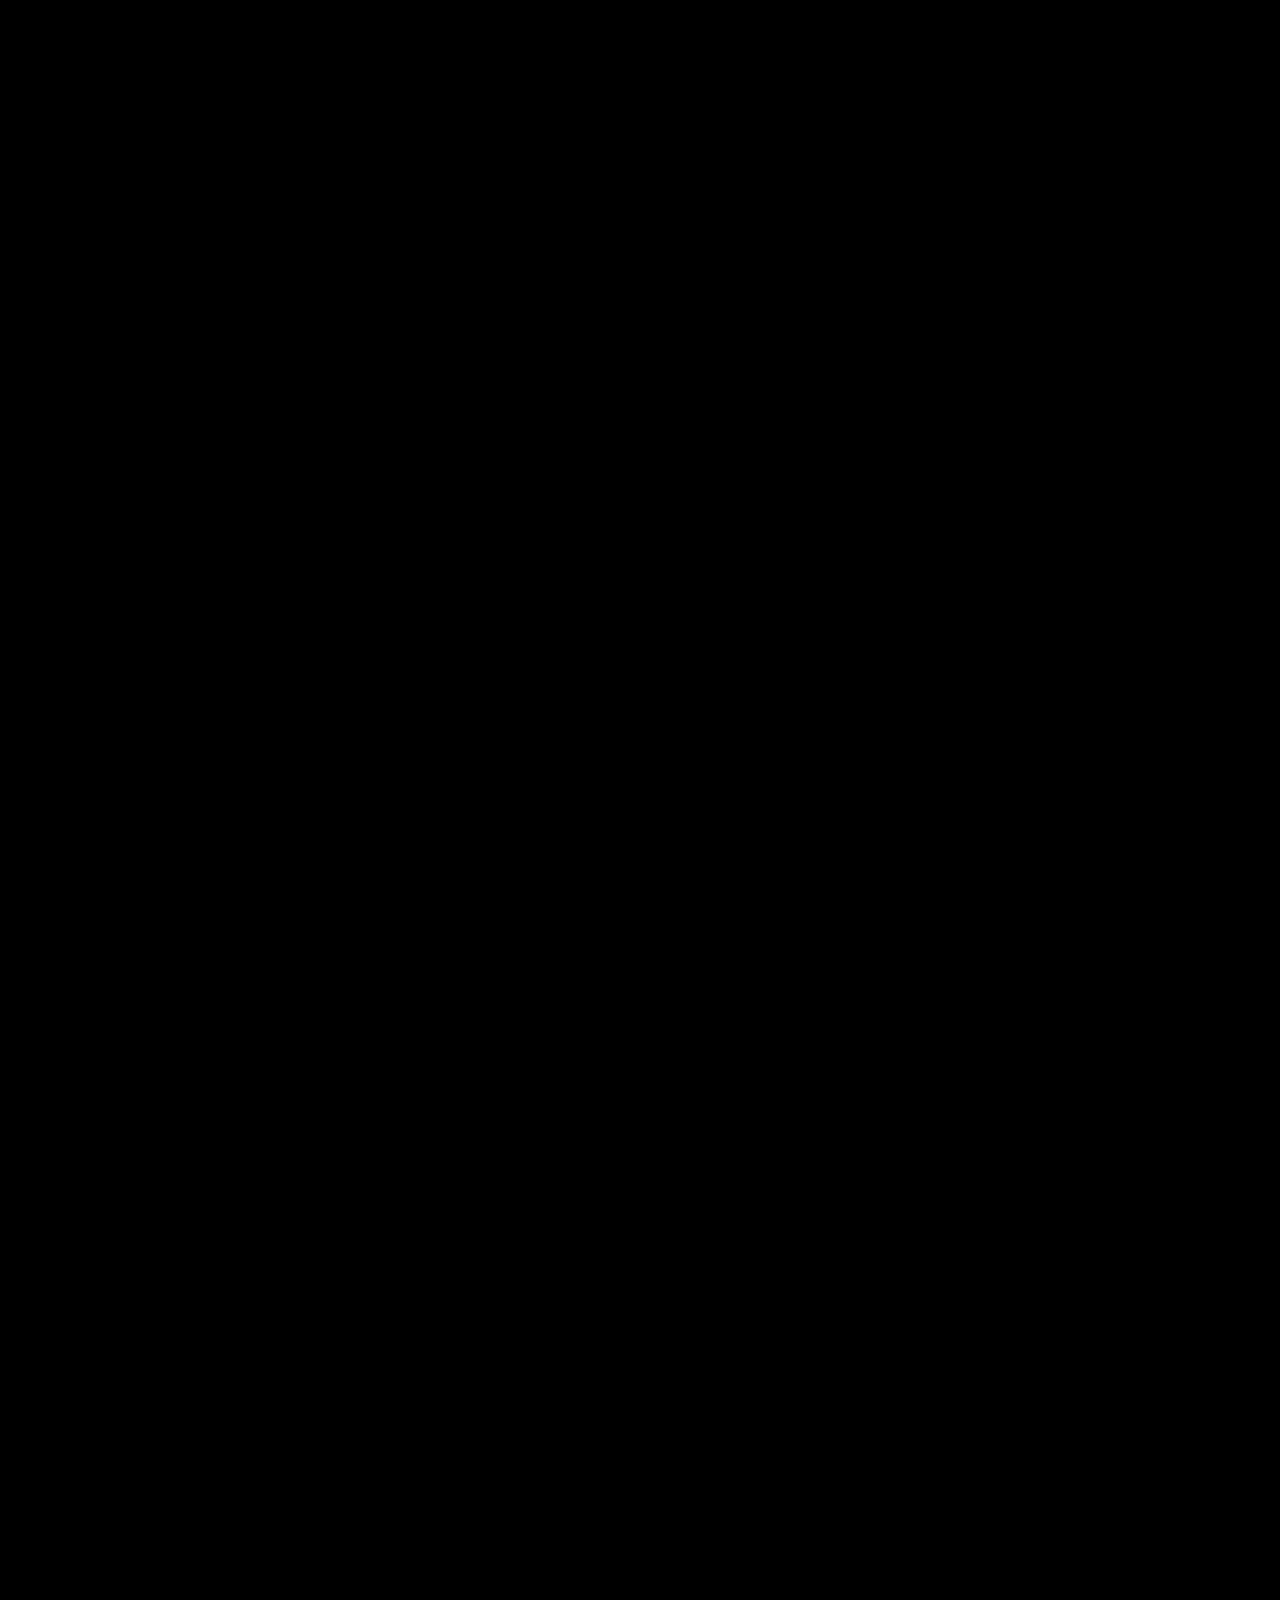
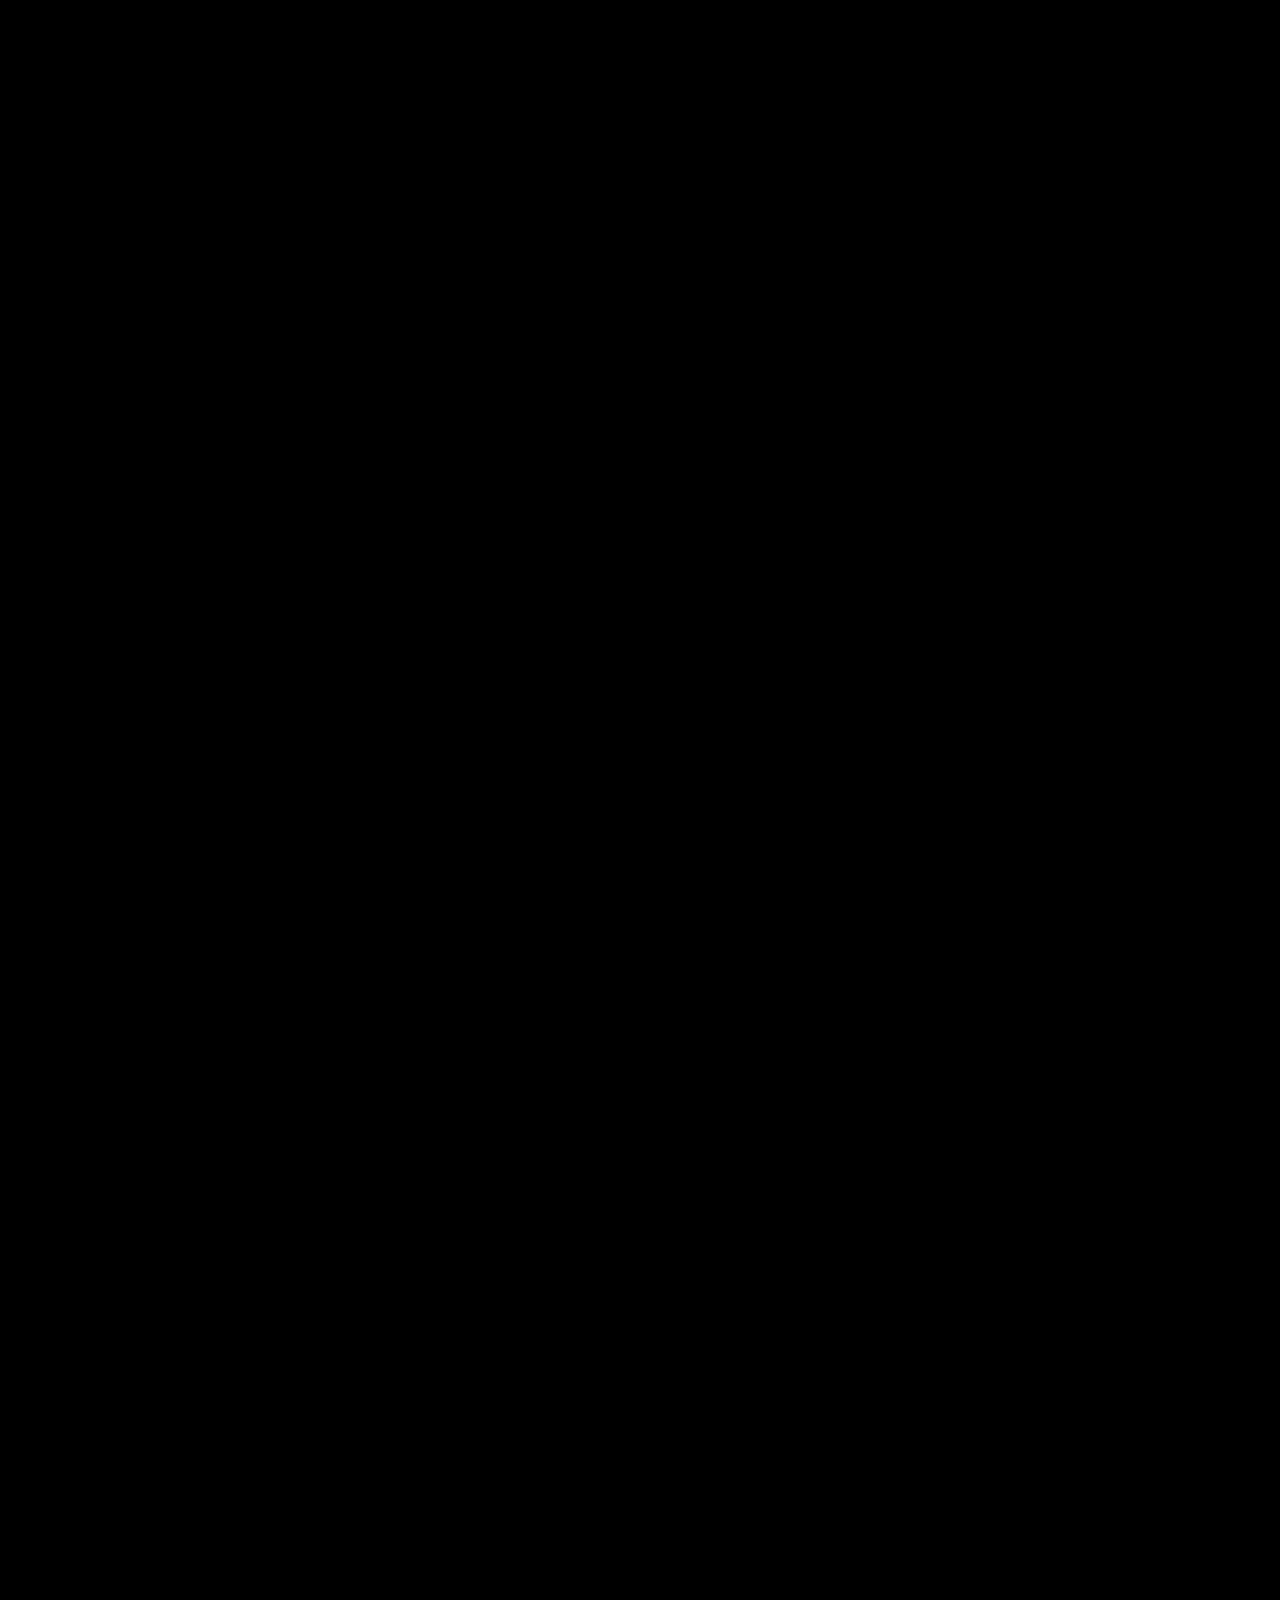
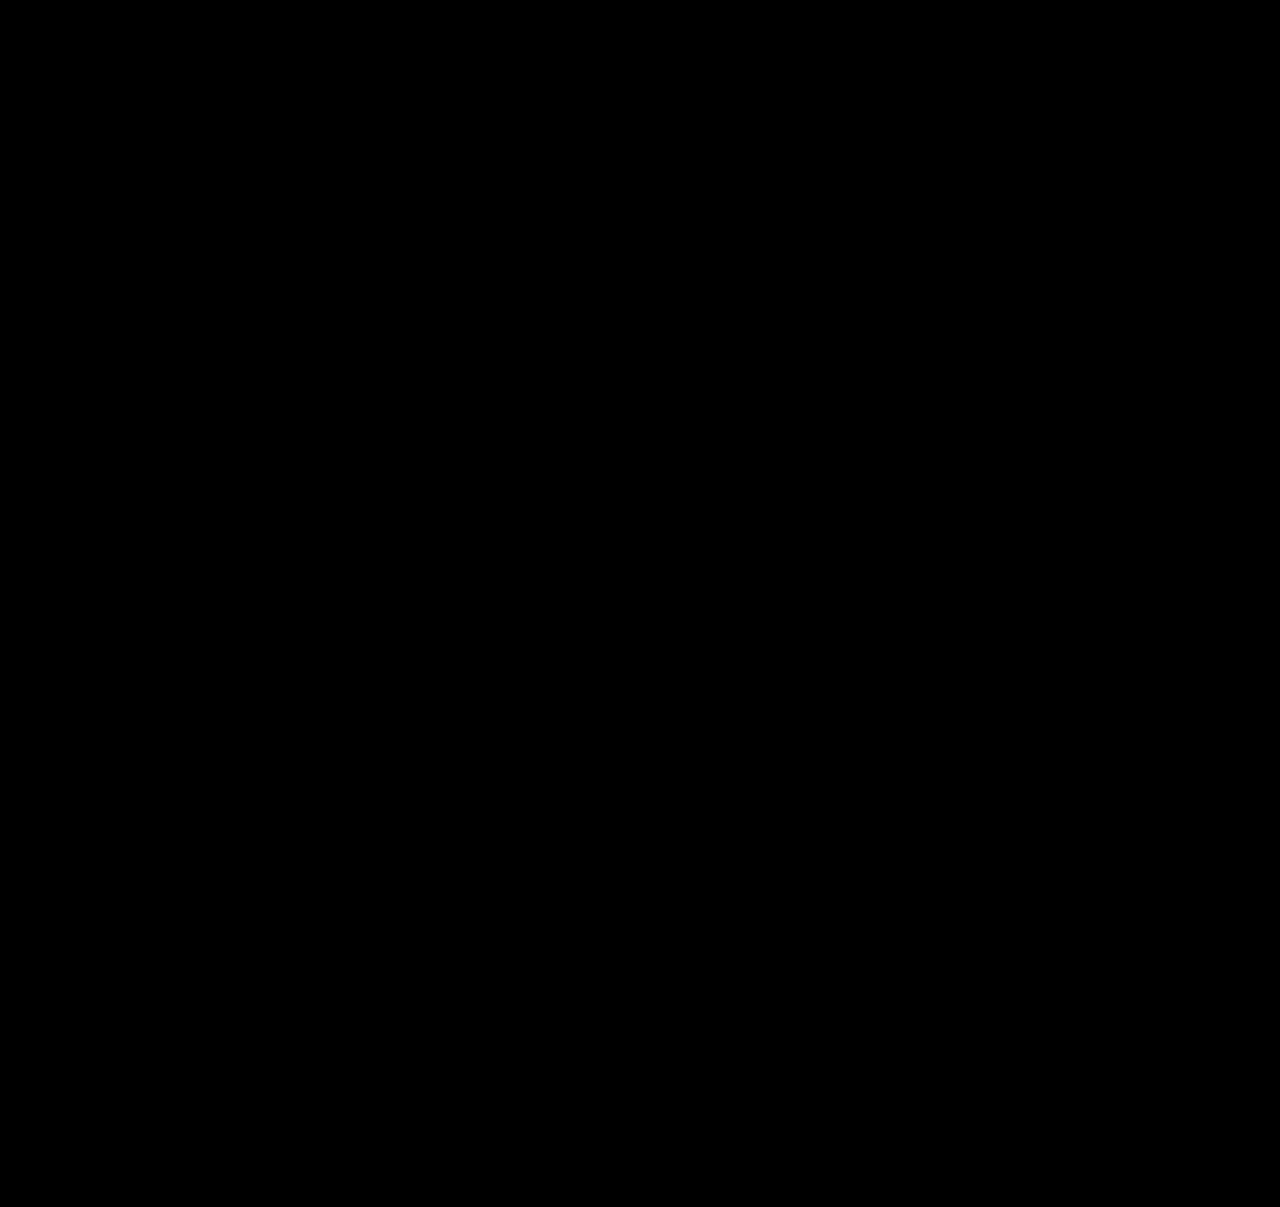
==== index.html @ d86c3831 "Upload Files" ====
<!DOCTYPE html>
<html lang="en">

<head>
  <meta charset="UTF-8">
  <meta name="viewport" content="width=device-width, initial-scale=1.0">
  <meta name="author" content="Mateusz Rak">
  <meta name="keywords" content="TAG1, TAG2, TAG3">
  <meta name="description" content="OPIS STRONY">
  <title>Document</title>
  <link href="https://cdn.jsdelivr.net/npm/bootstrap@5.0.2/dist/css/bootstrap.min.css" rel="stylesheet">
  <link rel="stylesheet" href="css/fontello.css">

  <link rel="stylesheet" href="css/main.css">
</head>

<body class="anim-showSlow">

  <!-- NAVBAR -->
  <nav class="navbar navbar-dark navbar-expand-md bg-black py-1">
    <div class="container-fluid align-items-start">

      <div class="d-flex align-items-end position-relative">
        <a class="navbar-brand pt-0 me-1 fs-4 text-white" href="#">RSITES</a>
        <span class="cube bg-main"></span>
      </div>

      <button class="navbar-toggler minus collpased" type="button" data-bs-toggle="collapse" data-bs-target="#navbarSupportedContent"
        aria-controls="navbarSupportedContent" aria-expanded="false" aria-label="Toggle navigation">
        <span class="navbar-toggler-icon"></span>
      </button>

      <div class="collapse navbar-collapse mt-3" id="navbarSupportedContent">

        <ul class="navbar-nav ms-auto mb-2 mb-lg-0">
          <li class="nav-item">
            <a class="nav-link active" role="button" data-bs-toggle="offcanvas" data-bs-target="#offcanvas-blog" aria-controls="offcanvas-blog">Blog</a>
          </li>
          <li class="nav-item">
            <a class="nav-link" href="#">Oferta</a>
          </li>
          <li class="nav-item dropdown">
            <a class="nav-link dropdown-toggle" role="button" data-bs-toggle="dropdown" aria-expanded="false">
              Projekty
            </a>
            <ul class="dropdown-menu dropdown-menu-dark bg-black">
              <li><a class="dropdown-item px-0 px-md-3" href="#">Strony Internetowe</a></li>
              <li><a class="dropdown-item px-0 px-md-3" href="#">Szablony email</a></li>
              <li><a class="dropdown-item px-0 px-md-3" href="#">Reklamy GoogleADS</a></li>
            </ul>
          </li>
          <li class="nav-item">
            <a class="nav-link" href="#contact-form-container">Kontakt</a>
          </li>
        </ul>
      </div>

    </div>
  </nav>


  <!-- HEADER ABOUT US 1/3 -->
  <header class="container-fluid overflow-hidden img-box img-box-scroll" style="background-image: url(images/header.jpg); background-position: 0 30%;">


    <div class="row py-5 bg-black-transparent insetShadow">

      <div class="col-12 col-sm-10 col-md-8 col-lg-7 col-xl-7 ps-4 py-5 mb-5">

        <h1 class="w-100">
          <div class="text-white display-3 fw-bolder">Chcesz się wyróżnić w <span class="text-main">internecie ?</span> </div>

          <p class="fs-5 mt-3 mt-md-0 text-secondary fw-light-bold"> 
            Trafiłeś w idealne miejsce! Zajmuje się designem i tworzeniem stron internetowych oraz stopek do wiadomości
            email od A do Z
          </p>
        </h1> 
      </div>

    </div>

  </header>

  <!-- ABOUT US 2/3 -->
  <article class="container-fluid mt-0 mt-md-5 py-5 pt-0 pt-md-5 overflow-hidden bg-black-gradient-2 " >
    <div class="row justify-content-center">

      <div class="col-12 col-sm-12 col-md-4 col-lg-5 px-0 px-md-3 position-relative">
        <img src="images/image1_0 (1).jpg" alt="" class="img-fluid rotated-img-0">
      </div>

      <article class="col-12 col-md-8 col-lg-7 px-4 pt-4 mt-3 mt-md-0">
        <h2 class="text-white display-3 fw-bolder"><span class="text-main">Gwarantuje</span> unikalny design swoich produktów</h2>
        <p class="text-secondary fw-light-bold fs-5">
          Twoja strona lub stopka zostanie zaprojektowana od podstaw a całość stworzę według twoich wskazówek i przesłanych 
          inspiracji gwarantuje że nie otrzymasz produktu z tzw gotowego szablonu.
        </p>
      </article>

    </div>
  </article>

  <!-- LAST WORK -->
  <section class="container-fluid mt-5 py-5 position-relative">

    <div class="absolut-block insetShadow bg-gradient bg-light z-0" style="transform: rotate(2deg);"></div>

    <div class="row position-relative z-1 py-4 px-3">
      <!-- CONTENT -->
      <div class="col-md-7 pe-4">
        <h3 class="text-black display-3 fw-bolder"><span class="text-main">Zobacz</span> ostatnie realizacje  moich stron i innych projektów</h3>
        <p class="text-secondary fs-5 mt-4 fw-light-bold">
          Przeglądaj moje prace za pomocą strzałek po bokach miniaturki. Kliknij w miniaturkę aby wyświetlić szczegóły każdego z projektów 
          i uzyskać dostęp do podglądu projektu lub linka do strony
        </p>
        <div class="d-flex w-75 mt-3">
          <div class="flex-fill rounded py-4 me-3" style="background-color: rgb(222, 222, 222);"></div>
          <div class="flex-fill rounded py-4 me-3" style="background-color: rgb(207, 207, 207);"></div>
          <div class="flex-fill rounded py-4 me-5" style="background-color: rgb(200, 200, 200);"></div>
        </div>
      </div>
      <!-- PREVIEW CAROUSEL-->
      <div class="col-md-5 mt-5 mt-md-0">
        <div id="carouselExampleControls" class="carousel slide carousel-dark" data-bs-ride="carousel">
          <div class="carousel-inner">

            <div class="carousel-item active">
              <div class="w-100 d-flex justify-content-center">
                <div class="img-box shadow" style="background-image: url(images/Bez\ tytułu.jpg);"></div>
              </div>
            </div>

            <div class="carousel-item">
              <div class="w-100 d-flex justify-content-center">
                <div class="img-box shadow" style="background-image: url(images/Bez\ tytułu.jpg);"></div>
              </div>
            </div>

            <div class="carousel-item">
              <div class="w-100 d-flex justify-content-center">
                <div class="img-box shadow" style="background-image: url(images/Bez\ tytułu.jpg);"></div>
              </div>
            </div>

         
          </div>
          <button class="carousel-control-prev" type="button" data-bs-target="#carouselExampleControls" data-bs-slide="prev">
            <span class="carousel-control-prev-icon" aria-hidden="true"></span>
            <span class="visually-hidden">Previous</span>
          </button>
          <button class="carousel-control-next" type="button" data-bs-target="#carouselExampleControls" data-bs-slide="next">
            <span class="carousel-control-next-icon" aria-hidden="true"></span>
            <span class="visually-hidden">Next</span>
          </button>
        </div>
      </div>
    </div>

  </section>

  <!-- TESTIMONIALS -->
  <section class="container-fluid bg-black-gradient-2 py-5 ">
    <!-- TITLE -->
    <div class="row px-2">
      <div class="col-12 col-md-8 col-lg-7">
        <h4 class="text-white display-3 fw-bolder"><span class="text-main">Opinie</span> naszych klientów mówią same za siebie!</h4>
      </div>
    </div>
    <!-- CONTENT -->
    <div class="row pb-5 justify-content-around">

        <div class="col-12 col-md-5 mt-5 mt-md-4 ">
          <div class="testimonial fs-4 text-secondary ">
            “Kreatywni, zaangażowani i profesjonalni. Świetny i miły kontakt. Gorąco polecam!”
            <div class="d-flex mt-1 align-items-center">
              <div class="img-box " style="background-image: url(images/girl-4660954_640.jpg);"></div>
              <div class="ms-2">
                <span class="fs-6 ">Agata Jakas</span>
                <div class="fs-6 text-muted" style="line-height: 80%;">Restauracja GoEat</div>
              </div>
            </div>
          </div>
        </div>

        <div class="col-12 col-md-5 mt-5 mt-md-4">
          <div class="testimonial fs-4 text-secondary">
            “Kreatywni, zaangażowani i profesjonalni. Świetny i miły kontakt. Gorąco polecam!”
            <div class="d-flex mt-1 align-items-center">
              <div class="img-box" style="background-image: url(images/girl-4660954_640.jpg);"></div>
              <div class="ms-2">
                <span class="fs-6">Agata Jakas</span>
                <div class="fs-6 text-muted" style="line-height: 80%;">Restauracja GoEat</div>
              </div>
            </div>
          </div>
        </div>

        <div class="col-12 col-md-5 mt-5">
          <div class="testimonial fs-4 text-secondary">
            “Kreatywni, zaangażowani i profesjonalni. Świetny i miły kontakt. Gorąco polecam!”
            <div class="d-flex mt-1 align-items-center">
              <div class="img-box" style="background-image: url(images/girl-4660954_640.jpg);"></div>
              <div class="ms-2">
                <span class="fs-6">Agata Jakas</span>
                <div class="fs-6 text-muted" style="line-height: 80%;">Restauracja GoEat</div>
              </div>
            </div>
          </div>
        </div>

        <div class="col-12 col-md-5 mt-5">
          <div class="testimonial fs-4 text-secondary">
            “Kreatywni, zaangażowani i profesjonalni. Świetny i miły kontakt. Gorąco polecam!”
            <div class="d-flex mt-1 align-items-center">
              <div class="img-box" style="background-image: url(images/girl-4660954_640.jpg);"></div>
              <div class="ms-2">
                <span class="fs-6">Agata Jakas</span>
                <div class="fs-6 text-muted" style="line-height: 80%;">Restauracja GoEat</div>
              </div>
            </div>
          </div>
        </div>
    </div>

  </section>

 <!-- ABOUT US 3/3 -->
  <section class="container-fluid position-relative z-1 pb-5">
    <div class="absolut-block insetShadow bg-gradient bg-light z-0" style="transform: rotate(-2deg);"></div>
    <div class="row position-relative z-1">
      <div class="col-md-6 col-lg-6"> 
        <img src="images/web-development-8734249_640.png" alt="" class="ms-auto img-fluid" style="margin-top: -45px;">
      </div>
      <div class="col-md-6 col-lg-5">
        <h5 class="text-black display-3 fw-bolder"><span class="text-main">Intuicyjna</span> obsługa moich produktów</h5>
        <p class="text-secondary fw-light-bold fs-5 mt-4">
          Swoje strony buduję na popularnych silnikach takich jak wordpress lub prestashop dzięki 
          temu z łatwością będziesz mógł redagować ich treść.
        </p>
      </div>
    </div>
      
  </section>

  <!-- CONTACT -->
  <section class="container-fluid py-5 position-relative img-box" style="background-image: url(images/image1_0.jpg); margin-top: -20px;" id="contact-form-container">
    <div class="absolut-block insetShadow z-0 bg-black-transparent"></div>
    <div class="row position-relative py-5 px-2 px-md-5 z-1">
      <!-- TITLE -->
      <div class="col-md-7 col-lg-6 col-xl-5 mb-4 mb-md-0">
        <div>
          <h6 class="text-white display-3 fw-bolder">Masz więcej <span class="text-main">pytań ?</span></h6>
          <p class="text-secondary fw-light-bold fs-5 mt-3">
            Skontaktuj się ze mną poprzez formularz kontaktowy a odpowiem ci najszybciej jak tylko będe mógł.
             Jeżeli chcesz abym do ciebie zadzwonił podaj w formularzu swój numer telefonu
          </p>
        </div>
        <div class="mt-4">
          <span class="text-white display-3 fw-bolder mt-5">Inne formy <span class="text-main">kontaktu</span></span>
          
          <a class="icon-phone-squared text-decoration-none d-block text-gray-dark fw-light-bold fs-5 mt-2" href="#">+48 530 097 542</a>
          <a class="icon-mail text-decoration-none d-block text-gray-dark fw-light-bold fs-5 mt-2" href="#">kontakt@rsides.pl</a>
          <a class="icon-location text-decoration-none d-block text-gray-dark fw-light-bold fs-5 mt-2" href="#">Staroszkolna 29b/22 59-700 Bolesławiec.</a>
          
        </div>
      </div>
      <!-- FORM -->
      <div class="col-md-5 col-lg-6 col-xl-7 p-4">
        <form action="sendmsg" method="post" class="row" id="contact-form">

          <div class="col-12">
            <label for="input-contact-name" class="visually-hidden">Imię lub nazwa firmy</label>
            <input type="text" class="form-control form-control-lg" id="input-contact-name" placeholder="Imię / Nazwa firmy">
          </div>

          <div class="col-12 mt-4">
            <label for="input-contact-name" class="visually-hidden">Twój adres email</label>
            <input type="mail" class="form-control form-control-lg" id="input-contact-name" placeholder="Twój adres email">
          </div>

          <div class="col-12 mt-4">
            <label for="input-contact-name" class="visually-hidden">( Opcjonalnie ) Twój numer telefonu</label>
            <input type="number" class="form-control form-control-lg" id="input-contact-name" placeholder="Twój numer telefonu (opcjonalnie)">
          </div>
        

          <div class="col-12 mt-4">
            <label for="exampleFormControlTextarea1" class="visually-hidden">Example textarea</label>
            <textarea class="form-control form-control-lg" id="exampleFormControlTextarea1" rows="7" placeholder="Wiadomość"></textarea>
          </div>

          <div class="col-12 mt-4">
            <div class="form-check">
              <input class="form-check-input" type="checkbox" value="" id="flexCheckDefault">
              <label class="form-check-label" for="flexCheckDefault">
                <div class="text-light">Akceptuje Regulamin</div>
                <div class="text-muted">Klikjąc przycisk wyślij potwierdzam że zapoznałem się z <a href="#" class="text-main">regulaminem prywatności</a></div>
              </label>
            </div>
          </div>

          <div class="col-12">
            <button class="ms-auto mt-3 d-block px-4 btn btn-lg bg-main text-light" type="submit">Wyślij</button>
          </div>

        </form>
      </div>
    </div>
  </section>

  <!-- FOOTER -->
  <footer class="container-fluid bg-black bg-black-gradient-2 pt-5 px-3">
    <div class="row flex-wrap-reverse">

      <div class="col-md-5 mt-5 mt-md-0">
        <div class="row">
          <div class="col-12 pt-3 ps-2 d-flex justify-content-around text-light">
              <!-- Nav 1 -->
              <div class="d-flex flex-column">
                <p class="text-gray-light">Ważne linki</p>
                <a href="#" class="text-gray-dark text-decoration-none">Polityka Prywatności</a>
                <a href="#" class="text-gray-dark text-decoration-none">Polityka cookies</a>
                <a href="#" class="text-gray-dark text-decoration-none">Ustawienia cookies</a>
                <a href="#" class="text-gray-dark text-decoration-none">Cennik</a>
              </div>
              <!-- Nav 2 -->
              <div class="d-flex flex-column">
                <p class="text-gray-light">Odkrywaj Dalej</p>
                <a href="#" class="text-gray-dark text-decoration-none">Blog</a>
                <a href="#" class="text-gray-dark text-decoration-none">Projekty</a>
                <a href="#" class="text-gray-dark text-decoration-none">Oferta</a>
                <a href="#" class="text-gray-dark text-decoration-none">Współpraca</a>
              </div>
          </div>
          <div class="col-12 mt-5 text-center">
            <div class="fs-4 text-gray-light mb-2">Znajdź mnie na...</div>
            <a href="#" class="icon-facebook-circled text-light text-decoration-none social-icon"></a>
            <a href="#" class="icon-instagram-circled text-light text-decoration-none social-icon"></a>
            <a href="#" class="icon-pinterest-circled text-light text-decoration-none social-icon"></a>
            <a href="#" class="icon-linkedin-circled text-light text-decoration-none social-icon"></a>
            <a href="#" class="icon-github-circled text-light text-decoration-none social-icon"></a>
          </div>
        </div>
      </div>
    
      <div class="col-md-6 ms-auto">
        <div class="text-white display-5 fw-bolder">Najczęściej zadawane <span class="text-main">pytania</span></div>
        <div class="accordion mt-3" id="accordionExample">
          <div class="accordion-item bg-transparent text-light">
            <h2 class="accordion-header" id="headingOne">
              <button class="accordion-button collapsed" type="button" data-bs-toggle="collapse" data-bs-target="#collapseOne" aria-expanded="false" aria-controls="collapseOne">
                Jak długo trwa realizacja?
              </button>
            </h2>
            <div id="collapseOne" class="accordion-collapse collapse" aria-labelledby="headingOne" data-bs-parent="#accordionExample">
              <div class="accordion-body">
                <strong>This is the first item's accordion body.</strong> It is shown by default, until the collapse plugin adds the appropriate classes that we use to style each element. These classes control the overall appearance, as well as the showing and hiding via CSS transitions. You can modify any of this with custom CSS or overriding our default variables. It's also worth noting that just about any HTML can go within the <code>.accordion-body</code>, though the transition does limit overflow.
              </div>
            </div>
          </div>

          <div class="accordion-item mt-2 bg-transparent text-light">
            <h2 class="accordion-header" id="headingTwo">
              <button class="accordion-button collapsed" type="button" data-bs-toggle="collapse" data-bs-target="#collapseTwo" aria-expanded="false" aria-controls="collapseTwo">
                Ile kosztują moje usługi?
              </button>
            </h2>
            <div id="collapseTwo" class="accordion-collapse collapse" aria-labelledby="headingTwo" data-bs-parent="#accordionExample">
              <div class="accordion-body">
                <strong>This is the second item's accordion body.</strong> It is hidden by default, until the collapse plugin adds the appropriate classes that we use to style each element. These classes control the overall appearance, as well as the showing and hiding via CSS transitions. You can modify any of this with custom CSS or overriding our default variables. It's also worth noting that just about any HTML can go within the <code>.accordion-body</code>, though the transition does limit overflow.
              </div>
            </div>
          </div>

          <div class="accordion-item mt-2 bg-transparent text-light">
            <h2 class="accordion-header" id="headingThree">
              <button class="accordion-button collapsed" type="button" data-bs-toggle="collapse" data-bs-target="#collapseThree" aria-expanded="false" aria-controls="collapseThree">
                Czy otrzymam kilka propozycji wyglądu finalnego produktu?
              </button>
            </h2>
            <div id="collapseThree" class="accordion-collapse collapse" aria-labelledby="headingThree" data-bs-parent="#accordionExample">
              <div class="accordion-body">
                <strong>This is the third item's accordion body.</strong> It is hidden by default, until the collapse plugin adds the appropriate classes that we use to style each element. These classes control the overall appearance, as well as the showing and hiding via CSS transitions. You can modify any of this with custom CSS or overriding our default variables. It's also worth noting that just about any HTML can go within the <code>.accordion-body</code>, though the transition does limit overflow.
              </div>
            </div>
          </div>

          <div class="accordion-item mt-2 bg-transparent text-light">
            <h2 class="accordion-header" id="headingFour">
              <button class="accordion-button collapsed" type="button" data-bs-toggle="collapse" data-bs-target="#collapseFour" aria-expanded="false" aria-controls="collapseFour">
                Czy moje produkty są responsywne?
              </button>
            </h2>
            <div id="collapseFour" class="accordion-collapse collapse" aria-labelledby="headingFour" data-bs-parent="#accordionExample">
              <div class="accordion-body">
                <strong>This is the third item's accordion body.</strong> It is hidden by default, until the collapse plugin adds the appropriate classes that we use to style each element. These classes control the overall appearance, as well as the showing and hiding via CSS transitions. You can modify any of this with custom CSS or overriding our default variables. It's also worth noting that just about any HTML can go within the <code>.accordion-body</code>, though the transition does limit overflow.
              </div>
            </div>
          </div>

        </div>
      </div>

    </div>
    <div class="row">
      <div class="col-12 border-top py-2 mt-3 text-center text-muted">
        RSITES 2024 ALL RIGHTS RESERVED
      </div>
    </div>


  </footer>

  <!-- OFFCANVAS - BLOG -->
  <div class="offcanvas  offcanvas-end bg-black-gradient-2 insetShadow" tabindex="-1" id="offcanvas-blog" aria-labelledby="offcanvas-blog-label">
    <div class="offcanvas-header">
      <h5 id="offcanvas-blog-label" class="fs-5 fw-bold text-light"><span class="text-main">Ostatnie</span> posty z mojego bloga</h5>
      <button type="button" class="btn-close text-reset bg-dark" data-bs-dismiss="offcanvas" aria-label="Close"></button>
    </div>
    <div class="offcanvas-body">

      <div class="w-100 px-2 py-3 border-bottom border-secondary">
        <div class="container-fluid">
          <div class="row">
            <div class="col-4">
              <img src="images/image0_0.jpg" alt="" class="img-fluid">
            </div>
            <div class="col-8">
              <figure>
                <blockquote class="blockquote">
                  <p class="text-light">Czym jest Wordpress?</p>
                </blockquote>
                <figcaption class="blockquote-footer">
                  Poznaj najpopularniejszego CMS na świecie który na codzień ułatwi twoje zarządzanie stroną! <a href="#" class="text-gray-dark">Czytaj dalej</a>
                </figcaption>
              </figure>
            </div>
          </div>
        </div>
      </div>

      <div class="w-100 px-2 py-3 border-bottom  border-secondary">
        <div class="container-fluid">
          <div class="row">
            <div class="col-4">
              <img src="images/image1_0 (1).jpg" alt="" class="img-fluid">
            </div>
            <div class="col-8">
              <figure>
                <blockquote class="blockquote">
                  <p class="text-light">Czym jest Wordpress?</p>
                </blockquote>
                <figcaption class="blockquote-footer">
                  Poznaj najpopularniejszego CMS na świecie który na codzień ułatwi twoje zarządzanie stroną! <a href="#" class="text-gray-dark">Czytaj dalej</a>
                </figcaption>
              </figure>
            </div>
          </div>
        </div>
      </div>


      <div class="w-100 px-2 py-3 border-bottom  border-secondary">
        <div class="container-fluid">
          <div class="row">
            <div class="col-4">
              <img src="images/image1_0.jpg" alt="" class="img-fluid">
            </div>
            <div class="col-8">
              <figure>
                <blockquote class="blockquote">
                  <p class="text-light">Czym jest Wordpress?</p>
                </blockquote>
                <figcaption class="blockquote-footer">
                  Poznaj najpopularniejszego CMS na świecie który na codzień ułatwi twoje zarządzanie stroną! <a href="#" class="text-gray-dark">Czytaj dalej</a>
                </figcaption>
              </figure>
            </div>
          </div>
        </div>
      </div>



    </div>
  </div>

  <script src="https://cdn.jsdelivr.net/npm/bootstrap@5.0.2/dist/js/bootstrap.bundle.min.js"></script>
</body>

</html>
---- css/fontello.css ----
@font-face {
  font-family: 'fontello';
  src: url('../font/fontello.eot?12755899');
  src: url('../font/fontello.eot?12755899#iefix') format('embedded-opentype'),
       url('../font/fontello.woff2?12755899') format('woff2'),
       url('../font/fontello.woff?12755899') format('woff'),
       url('../font/fontello.ttf?12755899') format('truetype'),
       url('../font/fontello.svg?12755899#fontello') format('svg');
  font-weight: normal;
  font-style: normal;
}
/* Chrome hack: SVG is rendered more smooth in Windozze. 100% magic, uncomment if you need it. */
/* Note, that will break hinting! In other OS-es font will be not as sharp as it could be */
/*
@media screen and (-webkit-min-device-pixel-ratio:0) {
  @font-face {
    font-family: 'fontello';
    src: url('../font/fontello.svg?12755899#fontello') format('svg');
  }
}
*/
[class^="icon-"]:before, [class*=" icon-"]:before {
  font-family: "fontello";
  font-style: normal;
  font-weight: normal;
  speak: never;

  display: inline-block;
  text-decoration: inherit;
  width: 1em;
  margin-right: .2em;
  text-align: center;
  /* opacity: .8; */

  /* For safety - reset parent styles, that can break glyph codes*/
  font-variant: normal;
  text-transform: none;

  /* fix buttons height, for twitter bootstrap */
  line-height: 1em;

  /* Animation center compensation - margins should be symmetric */
  /* remove if not needed */
  margin-left: .2em;

  /* you can be more comfortable with increased icons size */
  /* font-size: 120%; */

  /* Font smoothing. That was taken from TWBS */
  -webkit-font-smoothing: antialiased;
  -moz-osx-font-smoothing: grayscale;

  /* Uncomment for 3D effect */
  /* text-shadow: 1px 1px 1px rgba(127, 127, 127, 0.3); */
}

.icon-mail:before { content: '\e800'; } /* '' */
.icon-location:before { content: '\e801'; } /* '' */
.icon-instagram-circled:before { content: '\f05e'; } /* '' */
.icon-phone-squared:before { content: '\f098'; } /* '' */
.icon-github-circled:before { content: '\f301'; } /* '' */
.icon-facebook-circled:before { content: '\f30d'; } /* '' */
.icon-pinterest-circled:before { content: '\f313'; } /* '' */
.icon-linkedin-circled:before { content: '\f319'; } /* '' */
---- css/main.css ----
/* MAIN */
body {
    background-color: #000000;
    overflow-x: hidden;
    max-width: 100% !important;
}


/* NAVABAR */
.navbar .navbar-brand {
    font-weight: 900 !important;
}

.navbar-nav .nav-item .nav-link {
    color: #fff !important;
    font-weight: 600;
    transition: all .3s ease-in-out;
}

.navbar-nav .nav-item .nav-link:hover {
    color: #10B89B !important;
}

.navbar-toggler{
    border: none;
}

.navbar-toggler:focus {
    text-decoration: none;
    outline: 0;
    box-shadow: none;
}

/* PORTFOLIO */
.carousel-item .img-box {
    width: 320px;
    height: 480px;
}

/* TESTIMONIALS */
.testimonial .img-box {
    width: 38px;
    height: 38px;
    border-radius: 50%;
}

/* CONTACT */
#contact-form input[type='number'] {
    appearance: none;
    -moz-appearance: none;
    -webkit-appearance: none;
}

#contact-form input[type='number']::-webkit-inner-spin-button {
    appearance: none;
}

#contact-form input {
    background-color: rgba(255, 255, 255, 0.8);
    border: none;
    color: #313131;
}

#contact-form textarea {
    background-color: rgba(255, 255, 255, 0.8);
    border: none;
    color: #313131;
}

#contact-form input:focus {
    box-shadow: 0 0 0 .25rem rgba(16, 184, 156, 0.45);
}

#contact-form input[type='checkbox']:checked {
    background-color: #10B89B;
}

#contact-form textarea:focus {
    box-shadow: 0 0 0 .25rem rgba(16, 184, 156, 0.45);
}

/* footer */


.social-icon {
    font-size: 45px;
    border-radius: 50%;
    transition: all .3s ease-in-out;
}

.social-icon:hover {
    color: #18a48d !important;
}

.accordion-button{
    background-color: #10B89B !important;
    color: #fff !important;
    transition: all .3s ease-in-out;
}

.accordion-button.collapsed{
    background-color: #fff !important;
    color: #000000 !important;
}

.accordion-button:focus{
    z-index: 3;
    border:none !important;
    outline: 0;
    box-shadow: none !important;
}

.accordion-button:hover{
    transform: translateX(-6px);
}

/* COOLORS */
.bg-black {
    background-color: black !important;
}

.text-black {
    color: #000000;
}

.text-gray-light {
    color: #898989;
}

.text-gray-dark {
    color: #676767;
    transition: all .2s ease-in-out;
}


a.text-gray-dark:hover {
    color: #10B89B !important;
    transform: translateX(-6px);
}

.bg-black-gradient {
    background: linear-gradient(180deg, rgb(12, 12, 12) 0%, #0F0F0F 27.17%, #0F0F0F 30.67%, #000000 51.17%);
}

.bg-black-gradient-2 {
    background: rgb(0, 0, 0);
    background: linear-gradient(0deg, rgb(0, 0, 0) 3%, rgba(9, 9, 9, 1) 17%, rgb(12, 12, 12) 45%, rgba(0, 0, 0, 1) 100%);
}

.bg-black-transparent {
    background-color: rgba(0, 0, 0, 0.8);
}

header .bg-black-transparent {
    background-color: rgba(0, 0, 0, 0.88);
}

.bg-white-transparent {
    background-color: rgba(255, 255, 255, 0.02);
}

.bg-main {
    background-color: #10B89B !important;
    transition: all .3s ease-in-out;
}

button.btn.bg-main:hover{
    transform: scale(1.1);
}

.text-main {
    color: #10B89B !important;
}


.dropshadow-main::after {
    content: "aa ";
    display: block;
    position: absolute;
    left: 0;
    top: 0;
    bottom: 0;
    right: 0;
}

.dropshadow-main::before {
    content: "aa";
    display: block;
    position: absolute;
    left: 0;
    top: 0;
    bottom: 0;
    right: 0;
}

/* ZINDEX */

.z-0 {
    z-index: 0;
}

.z-1 {
    z-index: 1;
}

.z-2 {
    z-index: 2;
}

/* OTHERS */
.cube {
    height: 10px;
    width: 10px;
    display: inline-block;
    margin-bottom: 10px;
}

.img-box {
    background-position: top;
    background-repeat: no-repeat;
    background-size: cover;
}

.img-box-scroll{
    background-attachment: fixed;
}

.fw-light-bold {
    font-weight: 500;
}

.overflow-x-hidden {
    overflow-x: hidden !important;
    overflow-y: visible !important;
}

.absolut-block {
    position: absolute;
    left: -20px;
    right: -20px;
    top: -20px;
    bottom: 0px;
}

.insetShadow {
    -webkit-box-shadow: inset -3px 0px 20px 0px #000000;
    box-shadow: inset -3px 0px 20px 0px #000000;
}

/* IMAGES */
.rotated-img-0{
    transform: rotate(-10deg);
    transition: all .4s ease-in-out;
}


/* ANIMATIONS CLASSES */
.anim-showSlow{
    animation-name: showSlow;
    animation-duration: 2s;
    animation-delay: .2s;
    animation-play-state: running;
    animation-fill-mode: forwards;
    opacity: 0;
}


/* ANIMATIONS FRAMES*/

@keyframes showSlow {
    0%{
        opacity: 0;
    }
    100%{
        opacity: 1;
    }
}


/* RESPONSIVES */
@media only screen and (max-width: 768px) {

    .rotated-img-0{
        transform: rotate(0deg);
    }
}

@media only screen and (max-width: 1100px) {
    .carousel-item .img-box {
        width: 240px;
        height: 380px;
    }
}

@media only screen and (max-width: 1020px) {
    .carousel-item .img-box {
        width: 200px;
        height: 380px;
    }
}

/* SCROLLBAR */
body::-webkit-scrollbar{
    appearance: none;
}

body::-webkit-scrollbar-track{
    appearance: none;
    background-color: #090909;
}

body::-webkit-scrollbar-thumb{
    background-color: #10B89B;
}

.offcanvas-body::-webkit-scrollbar{
    appearance: none;
}
.offcanvas-body::-webkit-scrollbar-track{
    appearance: none;
    background-color: #090909;
}

.offcanvas-body::-webkit-scrollbar-thumb{
    background-color: #0f0f0f;
}
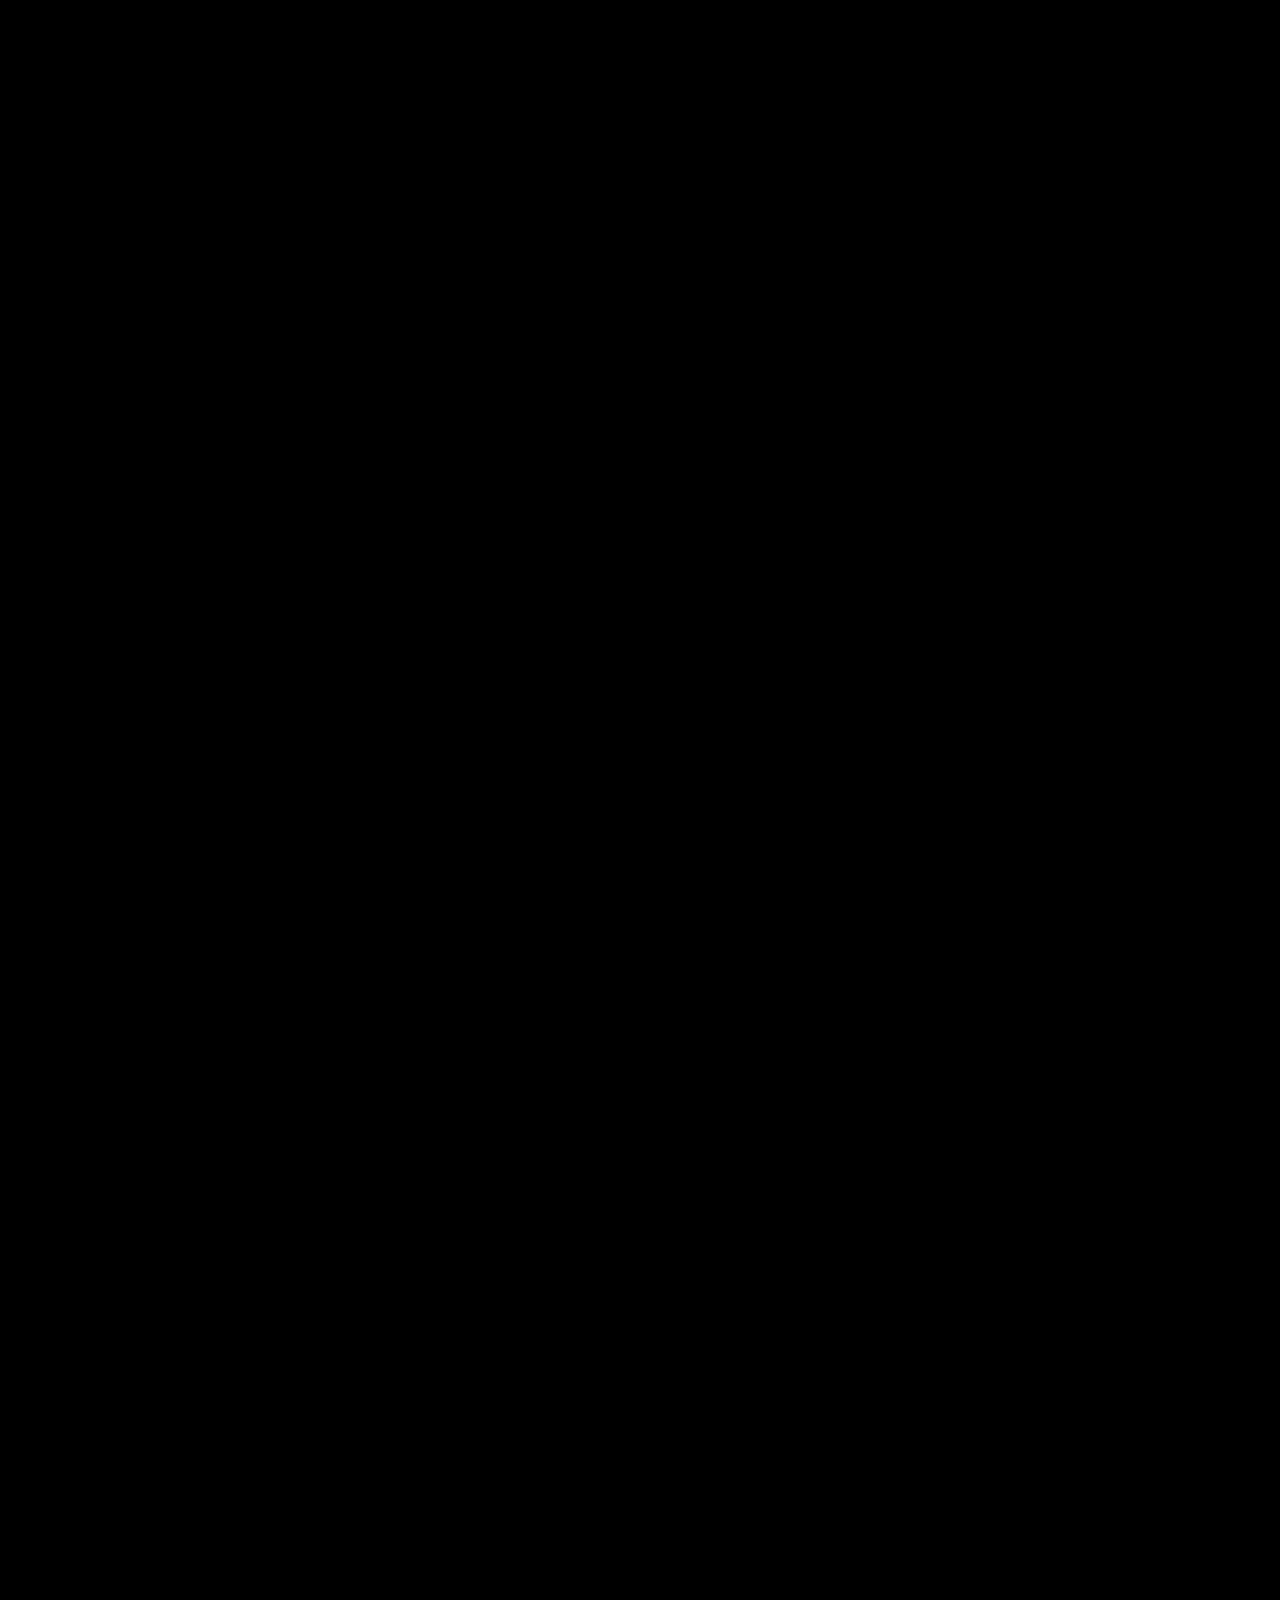
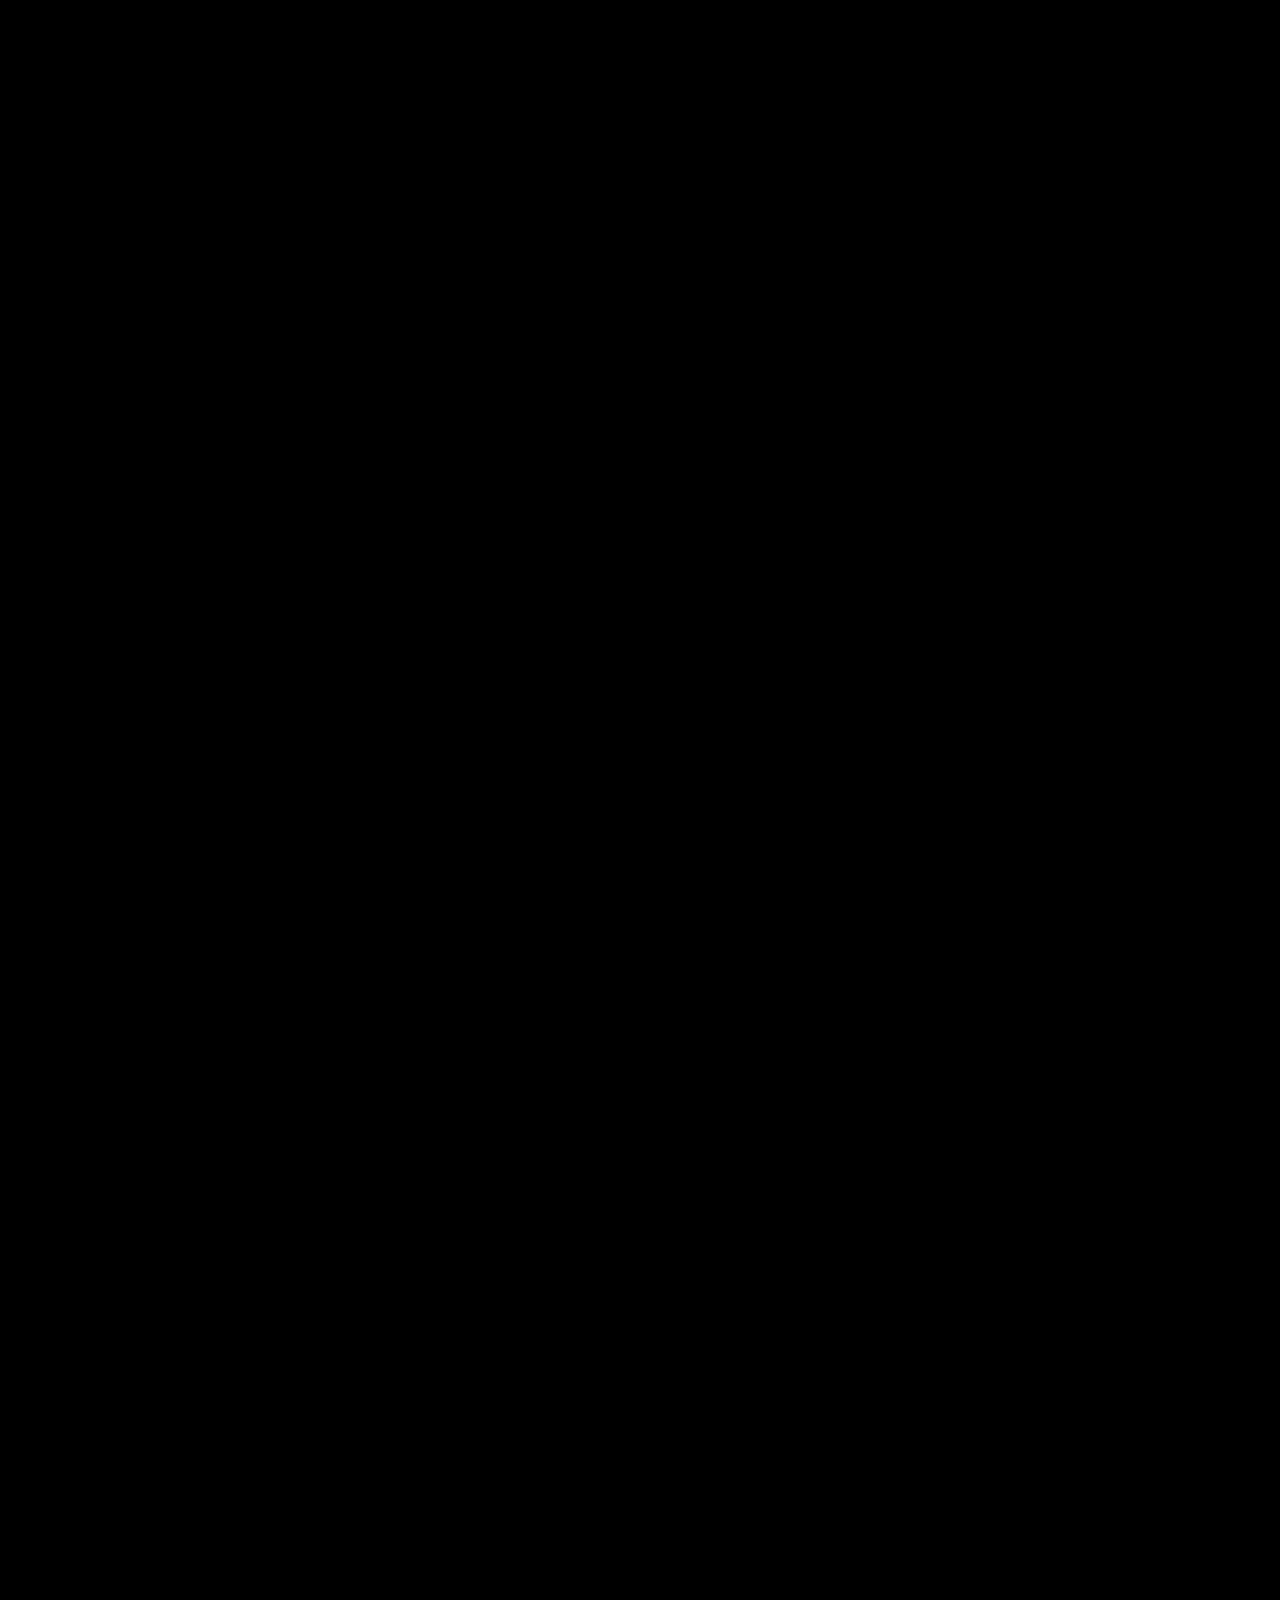
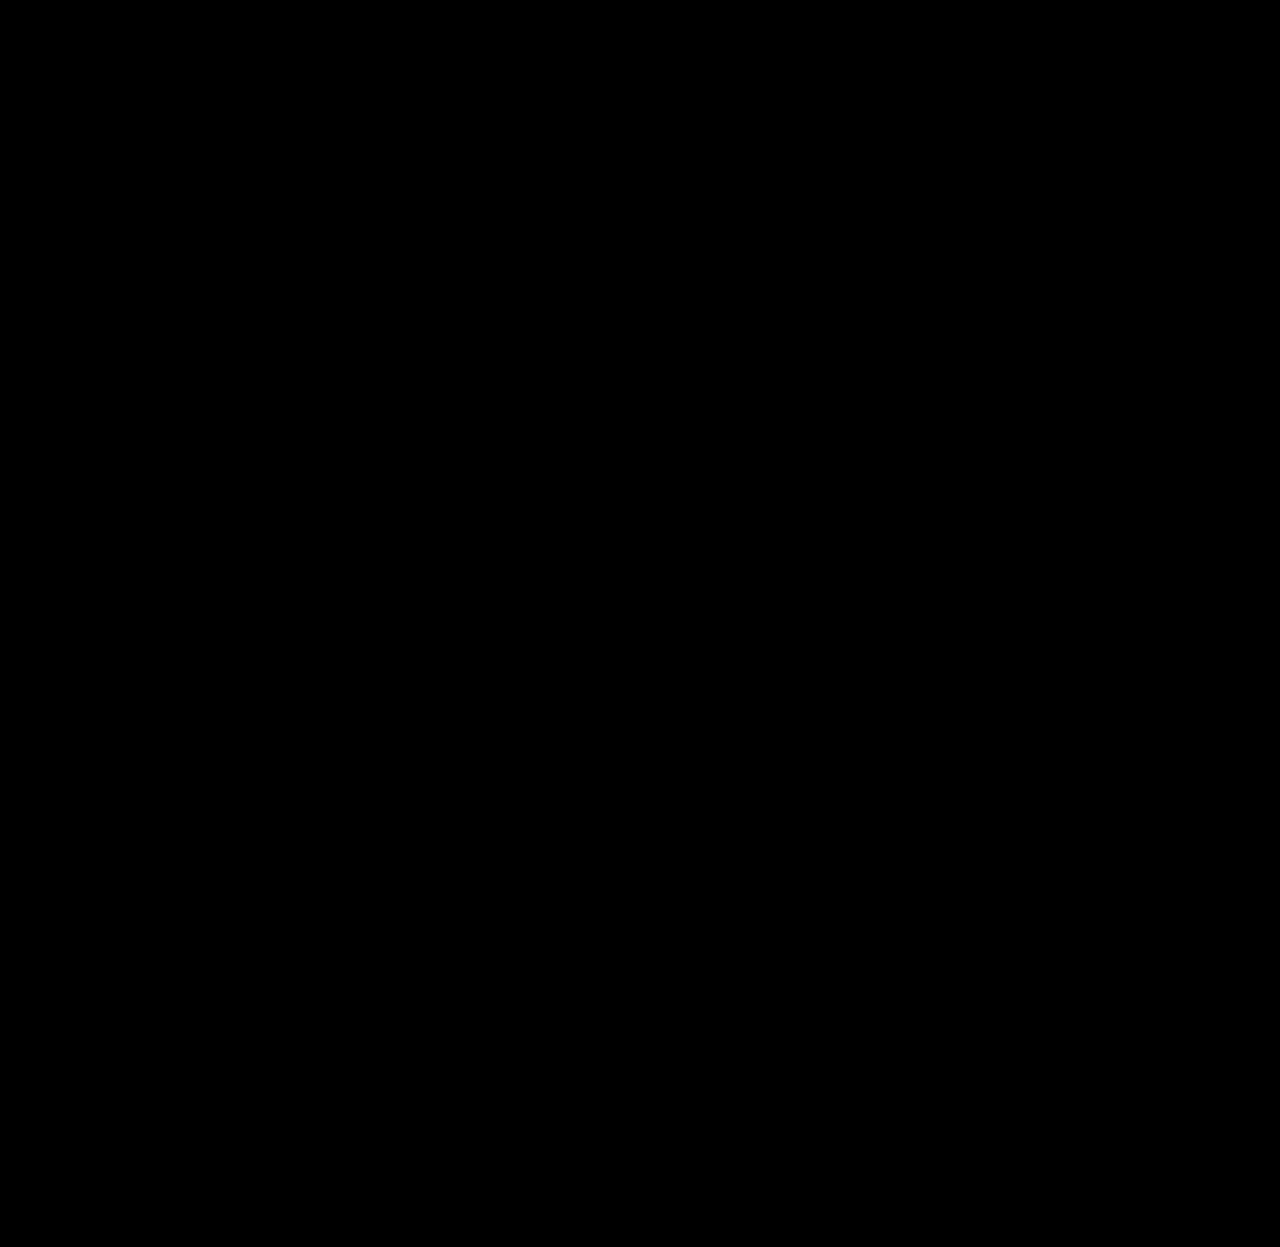
==== commit fa9205ae: "ne" ====
--- a/index.html
+++ b/index.html
@@ -7,11 +7,12 @@
   <meta name="author" content="Mateusz Rak">
   <meta name="keywords" content="TAG1, TAG2, TAG3">
   <meta name="description" content="OPIS STRONY">
-  <title>Document</title>
+  <title>RSITES - Frontend Web Development</title>
   <link href="https://cdn.jsdelivr.net/npm/bootstrap@5.0.2/dist/css/bootstrap.min.css" rel="stylesheet">
   <link rel="stylesheet" href="css/fontello.css">
-
   <link rel="stylesheet" href="css/main.css">
+  <!-- GFONT -->
+
 </head>
 
 <body class="anim-showSlow">
@@ -37,11 +38,11 @@
             <a class="nav-link active" role="button" data-bs-toggle="offcanvas" data-bs-target="#offcanvas-blog" aria-controls="offcanvas-blog">Blog</a>
           </li>
           <li class="nav-item">
-            <a class="nav-link" href="#">Oferta</a>
+            <a class="nav-link" href="#portfolio">Projekty</a>
           </li>
           <li class="nav-item dropdown">
             <a class="nav-link dropdown-toggle" role="button" data-bs-toggle="dropdown" aria-expanded="false">
-              Projekty
+              Oferta
             </a>
             <ul class="dropdown-menu dropdown-menu-dark bg-black">
               <li><a class="dropdown-item px-0 px-md-3" href="#">Strony Internetowe</a></li>
@@ -60,22 +61,21 @@
 
 
   <!-- HEADER ABOUT US 1/3 -->
-  <header class="container-fluid overflow-hidden img-box img-box-scroll" style="background-image: url(images/header.jpg); background-position: 0 30%;">
+  <header class="container-fluid overflow-hidden img-box img-box-scroll" style="background-image: url(images/header.jpg); ">
 
 
     <div class="row py-5 bg-black-transparent insetShadow">
 
-      <div class="col-12 col-sm-10 col-md-8 col-lg-7 col-xl-7 ps-4 py-5 mb-5">
+      <article class="col-12 col-sm-10 col-md-8 col-lg-7 col-xl-7 ps-4 py-5 mb-5">
 
         <h1 class="w-100">
           <div class="text-white display-3 fw-bolder">Chcesz się wyróżnić w <span class="text-main">internecie ?</span> </div>
 
           <p class="fs-5 mt-3 mt-md-0 text-secondary fw-light-bold"> 
-            Trafiłeś w idealne miejsce! Zajmuje się designem i tworzeniem stron internetowych oraz stopek do wiadomości
-            email od A do Z
+            Trafiłeś w idealne miejsce! Zajmuje się projektowaniem i tworzeniem stron internetowych, reklam w GoogleAds oraz szablonów wiadomości e-mail w formacie HTML
           </p>
         </h1> 
-      </div>
+      </article>
 
     </div>
 
@@ -86,7 +86,7 @@
     <div class="row justify-content-center">
 
       <div class="col-12 col-sm-12 col-md-4 col-lg-5 px-0 px-md-3 position-relative">
-        <img src="images/image1_0 (1).jpg" alt="" class="img-fluid rotated-img-0">
+        <img src="images/image1_0 (1).jpg" alt="" class="img-fluid rotated-img-0" id="flyingPhoto">
       </div>
 
       <article class="col-12 col-md-8 col-lg-7 px-4 pt-4 mt-3 mt-md-0">
@@ -101,7 +101,7 @@
   </article>
 
   <!-- LAST WORK -->
-  <section class="container-fluid mt-5 py-5 position-relative">
+  <section class="container-fluid mt-5 py-5 position-relative" id="portfolio">
 
     <div class="absolut-block insetShadow bg-gradient bg-light z-0" style="transform: rotate(2deg);"></div>
 
@@ -121,34 +121,63 @@
       </div>
       <!-- PREVIEW CAROUSEL-->
       <div class="col-md-5 mt-5 mt-md-0">
-        <div id="carouselExampleControls" class="carousel slide carousel-dark" data-bs-ride="carousel">
+        <div id="portfolio-carousel" class="carousel slide carousel-dark" >
           <div class="carousel-inner">
 
             <div class="carousel-item active">
+
+              <div class="w-100 d-flex justify-content-center position-relative z-0">
+                <div class="img-box shadow" style="background-image: url(images/Bez\ tytułu.jpg);"></div>
+              </div>
+
+              <div class="position-absolute start-0 end-0 top-0 bottom-0 d-flex justify-content-center z-1">
+                <div class="img-box carousel-item-description text-light">
+                  <div class="fw-bolder border-bottom">RSITES</div>
+                  <p class="text-gray-light">Prosta i intuicyjna strona typu OnePage mojej agencji.</p>
+                  <a href="#" class="btn text-main ">Przejdź do strony</a>
+                </div>
+              </div>
+
+            </div>
+
+            <div class="carousel-item">
+
               <div class="w-100 d-flex justify-content-center">
                 <div class="img-box shadow" style="background-image: url(images/Bez\ tytułu.jpg);"></div>
               </div>
+
+              <div class="position-absolute start-0 end-0 top-0 bottom-0 d-flex justify-content-center z-1">
+                <div class="img-box carousel-item-description text-light">
+                  <div class="fw-bolder border-bottom">RSITES</div>
+                  <p class="text-gray-light">Prosta i intuicyjna strona typu OnePage mojej agencji.</p>
+                  <a href="#" class="btn text-main ">Przejdź do strony</a>
+                </div>
+              </div>
+
             </div>
 
             <div class="carousel-item">
+
               <div class="w-100 d-flex justify-content-center">
                 <div class="img-box shadow" style="background-image: url(images/Bez\ tytułu.jpg);"></div>
               </div>
-            </div>
-
-            <div class="carousel-item">
-              <div class="w-100 d-flex justify-content-center">
-                <div class="img-box shadow" style="background-image: url(images/Bez\ tytułu.jpg);"></div>
+
+              <div class="position-absolute start-0 end-0 top-0 bottom-0 d-flex justify-content-center z-1">
+                <div class="img-box carousel-item-description text-light">
+                  <div class="fw-bolder border-bottom">RSITES</div>
+                  <p class="text-gray-light">Prosta i intuicyjna strona typu OnePage mojej agencji.</p>
+                 <a href="#" class="btn text-main ">Przejdź do strony</a>
+                </div>
               </div>
             </div>
 
          
           </div>
-          <button class="carousel-control-prev" type="button" data-bs-target="#carouselExampleControls" data-bs-slide="prev">
+          <button class="carousel-control-prev" type="button" data-bs-target="#portfolio-carousel" data-bs-slide="prev">
             <span class="carousel-control-prev-icon" aria-hidden="true"></span>
             <span class="visually-hidden">Previous</span>
           </button>
-          <button class="carousel-control-next" type="button" data-bs-target="#carouselExampleControls" data-bs-slide="next">
+          <button class="carousel-control-next" type="button" data-bs-target="#portfolio-carousel" data-bs-slide="next">
             <span class="carousel-control-next-icon" aria-hidden="true"></span>
             <span class="visually-hidden">Next</span>
           </button>
@@ -249,11 +278,12 @@
       <!-- TITLE -->
       <div class="col-md-7 col-lg-6 col-xl-5 mb-4 mb-md-0">
         <div>
-          <h6 class="text-white display-3 fw-bolder">Masz więcej <span class="text-main">pytań ?</span></h6>
+          <h6 class="text-white display-3 fw-bolder">Masz więcej <span class="text-main">pytań ?</span>
           <p class="text-secondary fw-light-bold fs-5 mt-3">
             Skontaktuj się ze mną poprzez formularz kontaktowy a odpowiem ci najszybciej jak tylko będe mógł.
              Jeżeli chcesz abym do ciebie zadzwonił podaj w formularzu swój numer telefonu
           </p>
+          </h6>
         </div>
         <div class="mt-4">
           <span class="text-white display-3 fw-bolder mt-5">Inne formy <span class="text-main">kontaktu</span></span>
@@ -319,7 +349,7 @@
               <div class="d-flex flex-column">
                 <p class="text-gray-light">Ważne linki</p>
                 <a href="#" class="text-gray-dark text-decoration-none">Polityka Prywatności</a>
-                <a href="#" class="text-gray-dark text-decoration-none">Polityka cookies</a>
+                <a href="cookies.html" class="text-gray-dark text-decoration-none">Polityka cookies</a>
                 <a href="#" class="text-gray-dark text-decoration-none">Ustawienia cookies</a>
                 <a href="#" class="text-gray-dark text-decoration-none">Cennik</a>
               </div>
@@ -347,11 +377,11 @@
         <div class="text-white display-5 fw-bolder">Najczęściej zadawane <span class="text-main">pytania</span></div>
         <div class="accordion mt-3" id="accordionExample">
           <div class="accordion-item bg-transparent text-light">
-            <h2 class="accordion-header" id="headingOne">
+            <p class="accordion-header" id="headingOne">
               <button class="accordion-button collapsed" type="button" data-bs-toggle="collapse" data-bs-target="#collapseOne" aria-expanded="false" aria-controls="collapseOne">
                 Jak długo trwa realizacja?
               </button>
-            </h2>
+            </p>
             <div id="collapseOne" class="accordion-collapse collapse" aria-labelledby="headingOne" data-bs-parent="#accordionExample">
               <div class="accordion-body">
                 <strong>This is the first item's accordion body.</strong> It is shown by default, until the collapse plugin adds the appropriate classes that we use to style each element. These classes control the overall appearance, as well as the showing and hiding via CSS transitions. You can modify any of this with custom CSS or overriding our default variables. It's also worth noting that just about any HTML can go within the <code>.accordion-body</code>, though the transition does limit overflow.
@@ -360,11 +390,11 @@
           </div>
 
           <div class="accordion-item mt-2 bg-transparent text-light">
-            <h2 class="accordion-header" id="headingTwo">
+            <p class="accordion-header" id="headingTwo">
               <button class="accordion-button collapsed" type="button" data-bs-toggle="collapse" data-bs-target="#collapseTwo" aria-expanded="false" aria-controls="collapseTwo">
                 Ile kosztują moje usługi?
               </button>
-            </h2>
+            </p>
             <div id="collapseTwo" class="accordion-collapse collapse" aria-labelledby="headingTwo" data-bs-parent="#accordionExample">
               <div class="accordion-body">
                 <strong>This is the second item's accordion body.</strong> It is hidden by default, until the collapse plugin adds the appropriate classes that we use to style each element. These classes control the overall appearance, as well as the showing and hiding via CSS transitions. You can modify any of this with custom CSS or overriding our default variables. It's also worth noting that just about any HTML can go within the <code>.accordion-body</code>, though the transition does limit overflow.
@@ -373,11 +403,11 @@
           </div>
 
           <div class="accordion-item mt-2 bg-transparent text-light">
-            <h2 class="accordion-header" id="headingThree">
+            <p class="accordion-header" id="headingThree">
               <button class="accordion-button collapsed" type="button" data-bs-toggle="collapse" data-bs-target="#collapseThree" aria-expanded="false" aria-controls="collapseThree">
                 Czy otrzymam kilka propozycji wyglądu finalnego produktu?
               </button>
-            </h2>
+            </p>
             <div id="collapseThree" class="accordion-collapse collapse" aria-labelledby="headingThree" data-bs-parent="#accordionExample">
               <div class="accordion-body">
                 <strong>This is the third item's accordion body.</strong> It is hidden by default, until the collapse plugin adds the appropriate classes that we use to style each element. These classes control the overall appearance, as well as the showing and hiding via CSS transitions. You can modify any of this with custom CSS or overriding our default variables. It's also worth noting that just about any HTML can go within the <code>.accordion-body</code>, though the transition does limit overflow.
@@ -386,11 +416,11 @@
           </div>
 
           <div class="accordion-item mt-2 bg-transparent text-light">
-            <h2 class="accordion-header" id="headingFour">
+            <p class="accordion-header" id="headingFour">
               <button class="accordion-button collapsed" type="button" data-bs-toggle="collapse" data-bs-target="#collapseFour" aria-expanded="false" aria-controls="collapseFour">
                 Czy moje produkty są responsywne?
               </button>
-            </h2>
+            </p>
             <div id="collapseFour" class="accordion-collapse collapse" aria-labelledby="headingFour" data-bs-parent="#accordionExample">
               <div class="accordion-body">
                 <strong>This is the third item's accordion body.</strong> It is hidden by default, until the collapse plugin adds the appropriate classes that we use to style each element. These classes control the overall appearance, as well as the showing and hiding via CSS transitions. You can modify any of this with custom CSS or overriding our default variables. It's also worth noting that just about any HTML can go within the <code>.accordion-body</code>, though the transition does limit overflow.
@@ -413,72 +443,78 @@
 
   <!-- OFFCANVAS - BLOG -->
   <div class="offcanvas  offcanvas-end bg-black-gradient-2 insetShadow" tabindex="-1" id="offcanvas-blog" aria-labelledby="offcanvas-blog-label">
-    <div class="offcanvas-header">
-      <h5 id="offcanvas-blog-label" class="fs-5 fw-bold text-light"><span class="text-main">Ostatnie</span> posty z mojego bloga</h5>
-      <button type="button" class="btn-close text-reset bg-dark" data-bs-dismiss="offcanvas" aria-label="Close"></button>
-    </div>
+    <div class="offcanvas-header py-1">
+      <h5 id="offcanvas-blog-label" class="fs-5 mt-4 fw-bold text-light"><span class="text-main">Ostatnie</span> posty z mojego bloga</h5>
+      <button type="button" class="icon-cancel btn pt-0 text-gray-dark" data-bs-dismiss="offcanvas" aria-label="Close"></button>
+    </div>
+
     <div class="offcanvas-body">
 
-      <div class="w-100 px-2 py-3 border-bottom border-secondary">
-        <div class="container-fluid">
-          <div class="row">
-            <div class="col-4">
-              <img src="images/image0_0.jpg" alt="" class="img-fluid">
-            </div>
-            <div class="col-8">
-              <figure>
-                <blockquote class="blockquote">
-                  <p class="text-light">Czym jest Wordpress?</p>
-                </blockquote>
-                <figcaption class="blockquote-footer">
-                  Poznaj najpopularniejszego CMS na świecie który na codzień ułatwi twoje zarządzanie stroną! <a href="#" class="text-gray-dark">Czytaj dalej</a>
-                </figcaption>
-              </figure>
-            </div>
-          </div>
-        </div>
-      </div>
-
-      <div class="w-100 px-2 py-3 border-bottom  border-secondary">
-        <div class="container-fluid">
-          <div class="row">
-            <div class="col-4">
-              <img src="images/image1_0 (1).jpg" alt="" class="img-fluid">
-            </div>
-            <div class="col-8">
-              <figure>
-                <blockquote class="blockquote">
-                  <p class="text-light">Czym jest Wordpress?</p>
-                </blockquote>
-                <figcaption class="blockquote-footer">
-                  Poznaj najpopularniejszego CMS na świecie który na codzień ułatwi twoje zarządzanie stroną! <a href="#" class="text-gray-dark">Czytaj dalej</a>
-                </figcaption>
-              </figure>
-            </div>
-          </div>
-        </div>
-      </div>
-
-
-      <div class="w-100 px-2 py-3 border-bottom  border-secondary">
-        <div class="container-fluid">
-          <div class="row">
-            <div class="col-4">
-              <img src="images/image1_0.jpg" alt="" class="img-fluid">
-            </div>
-            <div class="col-8">
-              <figure>
-                <blockquote class="blockquote">
-                  <p class="text-light">Czym jest Wordpress?</p>
-                </blockquote>
-                <figcaption class="blockquote-footer">
-                  Poznaj najpopularniejszego CMS na świecie który na codzień ułatwi twoje zarządzanie stroną! <a href="#" class="text-gray-dark">Czytaj dalej</a>
-                </figcaption>
-              </figure>
-            </div>
-          </div>
-        </div>
-      </div>
+      <div class="w-100" id="blog-posts-container">
+
+        <div class="w-100 p-2 border-bottom border-secondary">
+          <div class="container-fluid">
+            <div class="row">
+              <div class="col-4">
+                <img src="images/image0_0.jpg" alt="" class="img-fluid">
+              </div>
+              <div class="col-8">
+                <figure>
+                  <blockquote class="blockquote">
+                    <p class="text-light">Czym jest Wordpress?</p>
+                  </blockquote>
+                  <figcaption class="blockquote-footer">
+                    Poznaj najpopularniejszego CMS na świecie który na codzień ułatwi twoje zarządzanie stroną! <a href="#" class="text-gray-dark">Czytaj dalej</a>
+                  </figcaption>
+                </figure>
+              </div>
+            </div>
+          </div>
+        </div>
+  
+        <div class="w-100 p-2 border-bottom  border-secondary">
+          <div class="container-fluid">
+            <div class="row">
+              <div class="col-4">
+                <img src="images/image1_0 (1).jpg" alt="" class="img-fluid">
+              </div>
+              <div class="col-8">
+                <figure>
+                  <blockquote class="blockquote">
+                    <p class="text-light">Czym jest Wordpress?</p>
+                  </blockquote>
+                  <figcaption class="blockquote-footer">
+                    Poznaj najpopularniejszego CMS na świecie który na codzień ułatwi twoje zarządzanie stroną! <a href="#" class="text-gray-dark">Czytaj dalej</a>
+                  </figcaption>
+                </figure>
+              </div>
+            </div>
+          </div>
+        </div>
+  
+        <div class="w-100 p-2 border-bottom  border-secondary">
+          <div class="container-fluid">
+            <div class="row">
+              <div class="col-4">
+                <img src="images/image1_0.jpg" alt="" class="img-fluid">
+              </div>
+              <div class="col-8">
+                <figure>
+                  <blockquote class="blockquote">
+                    <p class="text-light">Czym jest Wordpress?</p>
+                  </blockquote>
+                  <figcaption class="blockquote-footer">
+                    Poznaj najpopularniejszego CMS na świecie który na codzień ułatwi twoje zarządzanie stroną! <a href="#" class="text-gray-dark">Czytaj dalej</a>
+                  </figcaption>
+                </figure>
+              </div>
+            </div>
+          </div>
+        </div>
+
+      </div>
+      
+      <button type="button" class="btn text-gray-dark w-100">Wczytaj więcej...</button>
 
 
 
--- a/css/fontello.css
+++ b/css/fontello.css
@@ -1,11 +1,11 @@
 @font-face {
   font-family: 'fontello';
-  src: url('../font/fontello.eot?12755899');
-  src: url('../font/fontello.eot?12755899#iefix') format('embedded-opentype'),
-       url('../font/fontello.woff2?12755899') format('woff2'),
-       url('../font/fontello.woff?12755899') format('woff'),
-       url('../font/fontello.ttf?12755899') format('truetype'),
-       url('../font/fontello.svg?12755899#fontello') format('svg');
+  src: url('../font/fontello.eot?35031506');
+  src: url('../font/fontello.eot?35031506#iefix') format('embedded-opentype'),
+       url('../font/fontello.woff2?35031506') format('woff2'),
+       url('../font/fontello.woff?35031506') format('woff'),
+       url('../font/fontello.ttf?35031506') format('truetype'),
+       url('../font/fontello.svg?35031506#fontello') format('svg');
   font-weight: normal;
   font-style: normal;
 }
@@ -15,7 +15,7 @@
 @media screen and (-webkit-min-device-pixel-ratio:0) {
   @font-face {
     font-family: 'fontello';
-    src: url('../font/fontello.svg?12755899#fontello') format('svg');
+    src: url('../font/fontello.svg?35031506#fontello') format('svg');
   }
 }
 */
@@ -56,6 +56,7 @@
 
 .icon-mail:before { content: '\e800'; } /* '' */
 .icon-location:before { content: '\e801'; } /* '' */
+.icon-cancel:before { content: '\e802'; } /* '' */
 .icon-instagram-circled:before { content: '\f05e'; } /* '' */
 .icon-phone-squared:before { content: '\f098'; } /* '' */
 .icon-github-circled:before { content: '\f301'; } /* '' */
--- a/css/main.css
+++ b/css/main.css
@@ -1,8 +1,12 @@
 /* MAIN */
+body,html{
+    overflow-x: hidden;
+    max-width: 100% !important;
+    /* font-family: "Roboto", sans-serif; */
+}
+
 body {
     background-color: #000000;
-    overflow-x: hidden;
-    max-width: 100% !important;
 }
 
 
@@ -35,6 +39,25 @@
 .carousel-item .img-box {
     width: 320px;
     height: 480px;
+}
+
+.carousel-item-description{
+    opacity: 0;
+    box-sizing: border-box;
+    padding:5% 10px;
+    display: flex;
+    flex-direction: column;
+    justify-content: center;
+    align-items: center;
+    text-align: center;
+    transform: scale(.9);
+    transition: all .3s ease-in-out;
+    background-color: rgba(3, 3, 3, 0.92);
+}
+
+.carousel-item-description:hover{
+    transform: scale(1);
+    opacity: 1;
 }
 
 /* TESTIMONIALS */
@@ -138,6 +161,12 @@
     transform: translateX(-6px);
 }
 
+button.btn.text-gray-dark:hover {
+    color: #10B89B !important;
+}
+
+
+
 .bg-black-gradient {
     background: linear-gradient(180deg, rgb(12, 12, 12) 0%, #0F0F0F 27.17%, #0F0F0F 30.67%, #000000 51.17%);
 }
@@ -172,6 +201,9 @@
     color: #10B89B !important;
 }
 
+a.text-main:hover{
+    color: #ffffff !important;
+}
 
 .dropshadow-main::after {
     content: "aa ";
@@ -223,6 +255,7 @@
 
 .img-box-scroll{
     background-attachment: fixed;
+    background-position: 0 30%;
 }
 
 .fw-light-bold {
@@ -279,9 +312,16 @@
 
 /* RESPONSIVES */
 @media only screen and (max-width: 768px) {
-
     .rotated-img-0{
         transform: rotate(0deg);
+    }
+
+    .img-box-scroll{
+        background-position: center 30% !important;
+    }
+
+    .accordion-button:hover{
+        transform: translateX(0px) !important;
     }
 }
 
@@ -323,4 +363,4 @@
 
 .offcanvas-body::-webkit-scrollbar-thumb{
     background-color: #0f0f0f;
-}+}
